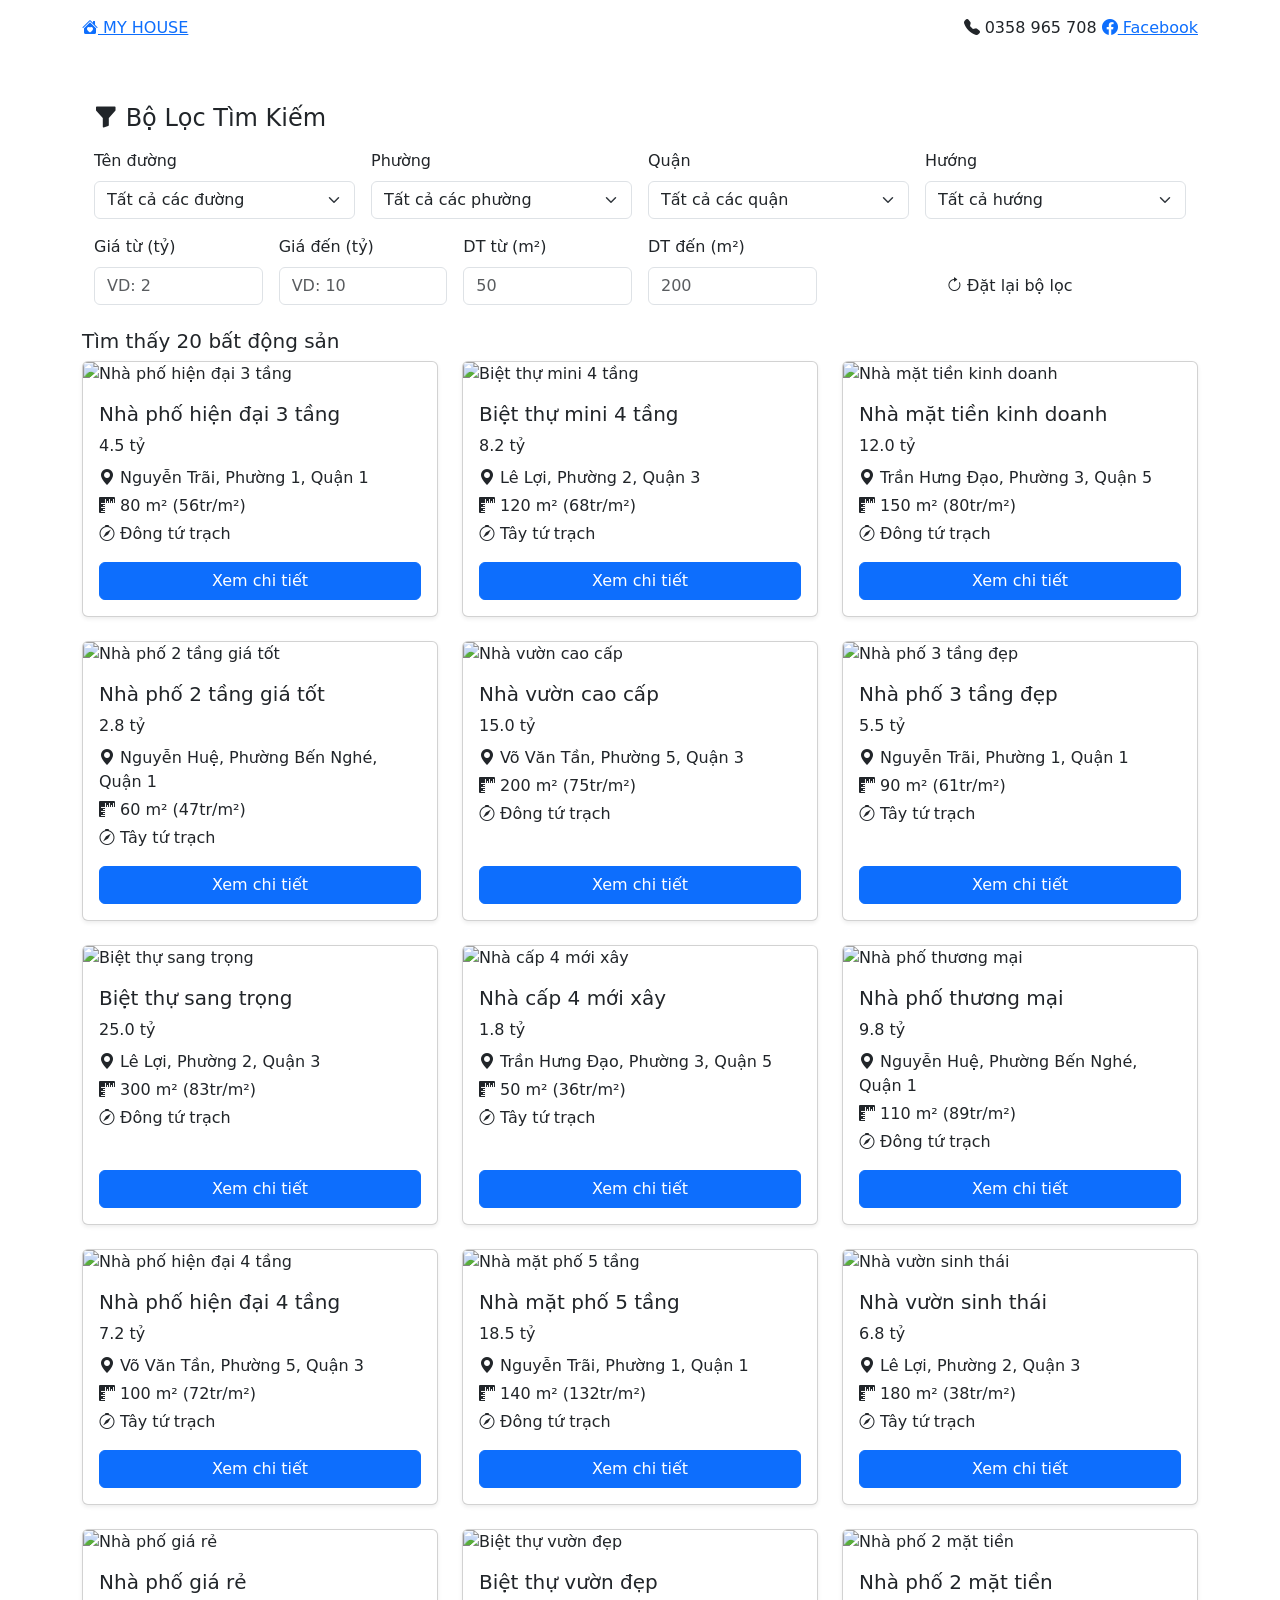
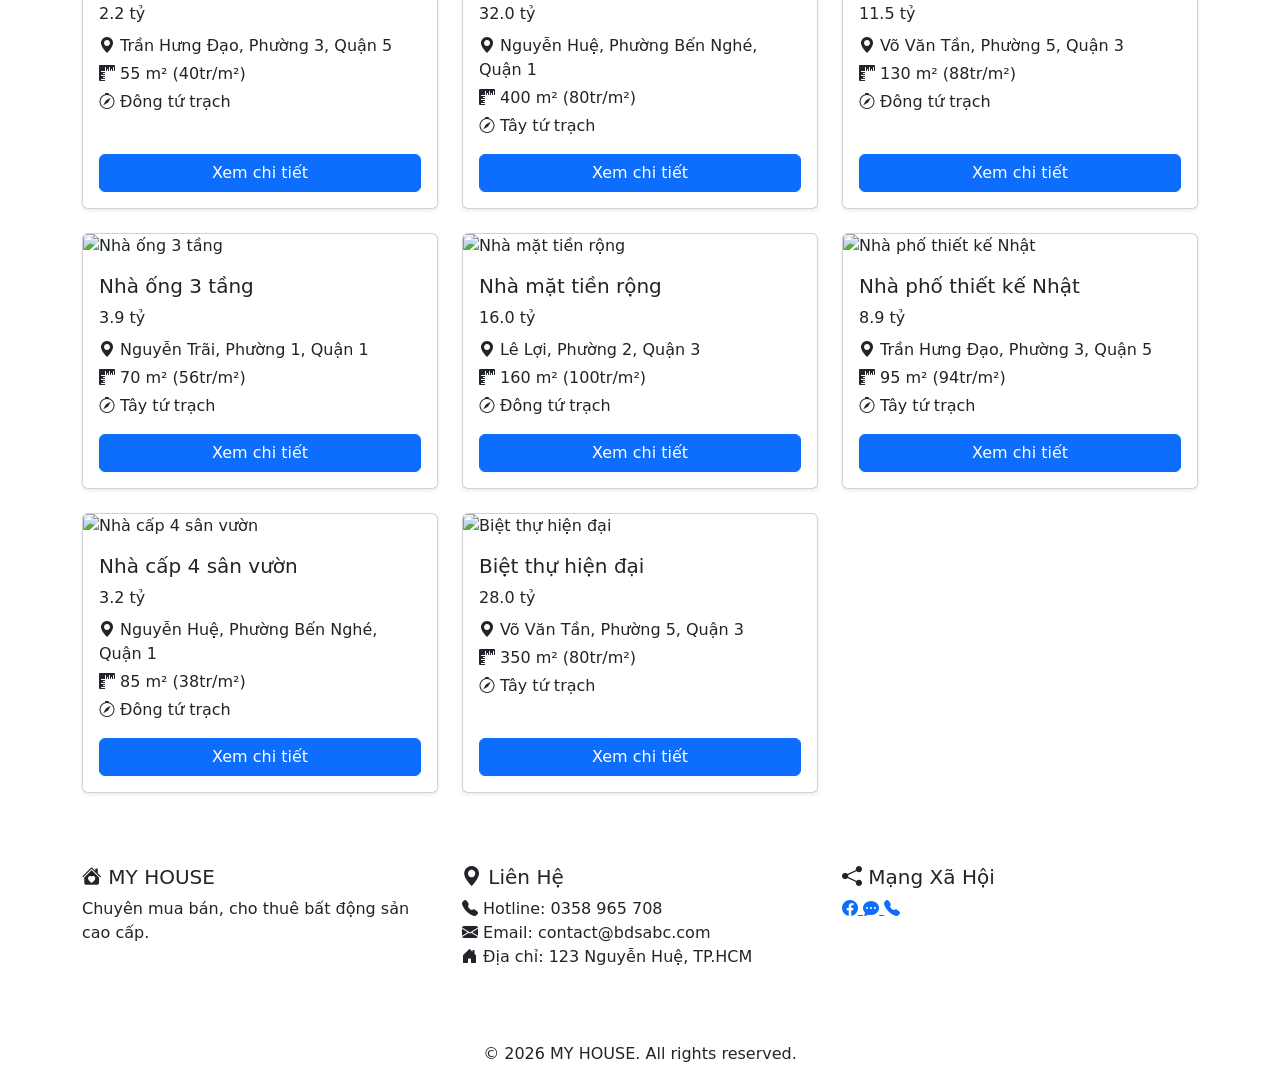
==== index.html @ 2e2e3eef "Add files via upload" ====
<!DOCTYPE html>
<html lang="vi">
<head>
  <meta charset="UTF-8">
  <meta name="viewport" content="width=device-width, initial-scale=1.0">
  <title>Trang Bất Động Sản - Mua Bán Nhà Đất Uy Tín</title>
  <meta name="description" content="Website bất động sản chuyên mua bán nhà đất, biệt thự, nhà phố cao cấp">
 
  <!-- Bootstrap CSS -->
  <link href="https://cdn.jsdelivr.net/npm/bootstrap@5.3.0/dist/css/bootstrap.min.css" rel="stylesheet">
  <!-- Bootstrap Icons -->
  <link rel="stylesheet" href="https://cdn.jsdelivr.net/npm/bootstrap-icons@1.11.0/font/bootstrap-icons.css">
  <!-- Custom CSS -->
  <link rel="stylesheet" href="css/style.css">
 
  <!-- Google Fonts -->
  <link rel="preconnect" href="https://fonts.googleapis.com">
  <link rel="preconnect" href="https://fonts.gstatic.com" crossorigin>
  <link href="https://fonts.googleapis.com/css2?family=Inter:wght@400;600;700&display=swap" rel="stylesheet">
</head>
<body>

  <!-- Header -->
  <header class="site-header py-3">
    <div class="container">
      <div class="d-flex justify-content-between align-items-center flex-wrap">
        <a href="index.html" class="logo">
          <i class="bi bi-house-heart-fill"></i> MY HOUSE
        </a>
        <div class="contact-info">
          <span class="phone">
            <i class="bi bi-telephone-fill"></i> 0358 965 708
          </span>
          <a href="https://facebook.com/bdsabc" target="_blank">
            <i class="bi bi-facebook"></i> Facebook
          </a>
        </div>
      </div>
    </div>
  </header>

  <!-- Main Content -->
  <main class="container my-5">
   
    <!-- Filter Section -->
    <section class="filter-section">
      <div class="container">
        <h4 class="mb-3"><i class="bi bi-funnel-fill"></i> Bộ Lọc Tìm Kiếm</h4>
        <div class="row g-3">
          <div class="col-12 col-md-6 col-lg-3">
            <label class="form-label">Tên đường</label>
            <select id="filterStreet" class="form-select">
              <option value="">Tất cả các đường</option>
            </select>
          </div>
          <div class="col-12 col-md-6 col-lg-3">
            <label class="form-label">Phường</label>
            <select id="filterWard" class="form-select">
              <option value="">Tất cả các phường</option>
            </select>
          </div>
          <div class="col-12 col-md-6 col-lg-3">
            <label class="form-label">Quận</label>
            <select id="filterDistrict" class="form-select">
              <option value="">Tất cả các quận</option>
            </select>
          </div>
          <div class="col-12 col-md-6 col-lg-3">
            <label class="form-label">Hướng</label>
            <select id="direction" class="form-select">
              <option value="">Tất cả hướng</option>
              <option value="Đông tứ trạch">Đông tứ trạch</option>
              <option value="Tây tứ trạch">Tây tứ trạch</option>
            </select>
          </div>
          <div class="col-6 col-md-3 col-lg-2">
            <label class="form-label">Giá từ (tỷ)</label>
            <input id="minPrice" type="number" class="form-control" placeholder="VD: 2" min="0" step="0.1">
          </div>
          <div class="col-6 col-md-3 col-lg-2">
            <label class="form-label">Giá đến (tỷ)</label>
            <input id="maxPrice" type="number" class="form-control" placeholder="VD: 10" min="0" step="0.1">
          </div>
          <div class="col-6 col-md-3 col-lg-2">
            <label class="form-label">DT từ (m²)</label>
            <input id="minArea" type="number" class="form-control" placeholder="50" min="0">
          </div>
          <div class="col-6 col-md-3 col-lg-2">
            <label class="form-label">DT đến (m²)</label>
            <input id="maxArea" type="number" class="form-control" placeholder="200" min="0">
          </div>
          <div class="col-12 col-md-12 col-lg-4 d-flex align-items-end">
            <button id="resetBtn" class="btn btn-reset w-100">
              <i class="bi bi-arrow-clockwise"></i> Đặt lại bộ lọc
            </button>
          </div>
        </div>
      </div>
    </section>

    <!-- Result Count -->
    <div class="result-count mt-4">
      <h5 id="resultCount">Tìm thấy 20 bất động sản</h5>
    </div>

    <!-- Property List -->
    <section id="propertyList" class="row">
      <!-- Cards will be rendered here by JavaScript -->
    </section>

  </main>

  <!-- Modal Chi Tiết Bất Động Sản -->
  <div class="modal fade" id="propertyModal" tabindex="-1" aria-labelledby="propertyModalLabel" aria-hidden="true">
    <div class="modal-dialog modal-xl modal-dialog-scrollable">
      <div class="modal-content">
        <div class="modal-header">
          <h5 class="modal-title" id="propertyModalLabel">Chi Tiết Bất Động Sản</h5>
          <button type="button" class="btn-close" data-bs-dismiss="modal" aria-label="Close"></button>
        </div>
        <div class="modal-body">
          <div id="modalPropertyDetail">
            <!-- Content will be loaded here by JavaScript -->
          </div>
        </div>
      </div>
    </div>
  </div>

  <!-- Footer -->
  <footer class="site-footer">
    <div class="container">
      <div class="row">
        <div class="col-md-4 mb-4">
          <h5><i class="bi bi-house-heart-fill"></i> MY HOUSE </h5>
          <p>Chuyên mua bán, cho thuê bất động sản cao cấp.</p>
        </div>
        <div class="col-md-4 mb-4">
          <h5><i class="bi bi-geo-alt-fill"></i> Liên Hệ</h5>
          <p>
            <i class="bi bi-telephone-fill"></i> Hotline: 0358 965 708<br>
            <i class="bi bi-envelope-fill"></i> Email: contact@bdsabc.com<br>
            <i class="bi bi-house-door-fill"></i> Địa chỉ: 123 Nguyễn Huệ, TP.HCM
          </p>
        </div>
        <div class="col-md-4 mb-4">
          <h5><i class="bi bi-share-fill"></i> Mạng Xã Hội</h5>
          <div class="social-links">
            <a href="https://facebook.com/bdsabc" target="_blank" title="Facebook">
              <i class="bi bi-facebook"></i>
            </a>
            <a href="https://zalo.me/0358965708" target="_blank" title="Zalo">
              <i class="bi bi-chat-dots-fill"></i>
            </a>
            <a href="tel:0358965708" title="Gọi ngay">
              <i class="bi bi-telephone-fill"></i>
            </a>
          </div>
        </div>
      </div>
      <hr style="border-color: rgba(255,255,255,0.1)">
      <div class="text-center mt-3">
        <p>&copy; 2026 MY HOUSE. All rights reserved.</p>
      </div>
    </div>
  </footer>

  <!-- Bootstrap JS -->
  <script src="https://cdn.jsdelivr.net/npm/bootstrap@5.3.0/dist/js/bootstrap.bundle.min.js"></script>
  <!-- Theme Switcher -->
  <script src="js/theme.js"></script>
  <!-- Contact Info -->
  <script src="js/contact.js"></script>
  <!-- Data -->
  <script src="js/data.js"></script>
  <!-- App Logic -->
  <script src="js/app.js"></script>

</body>
</html>
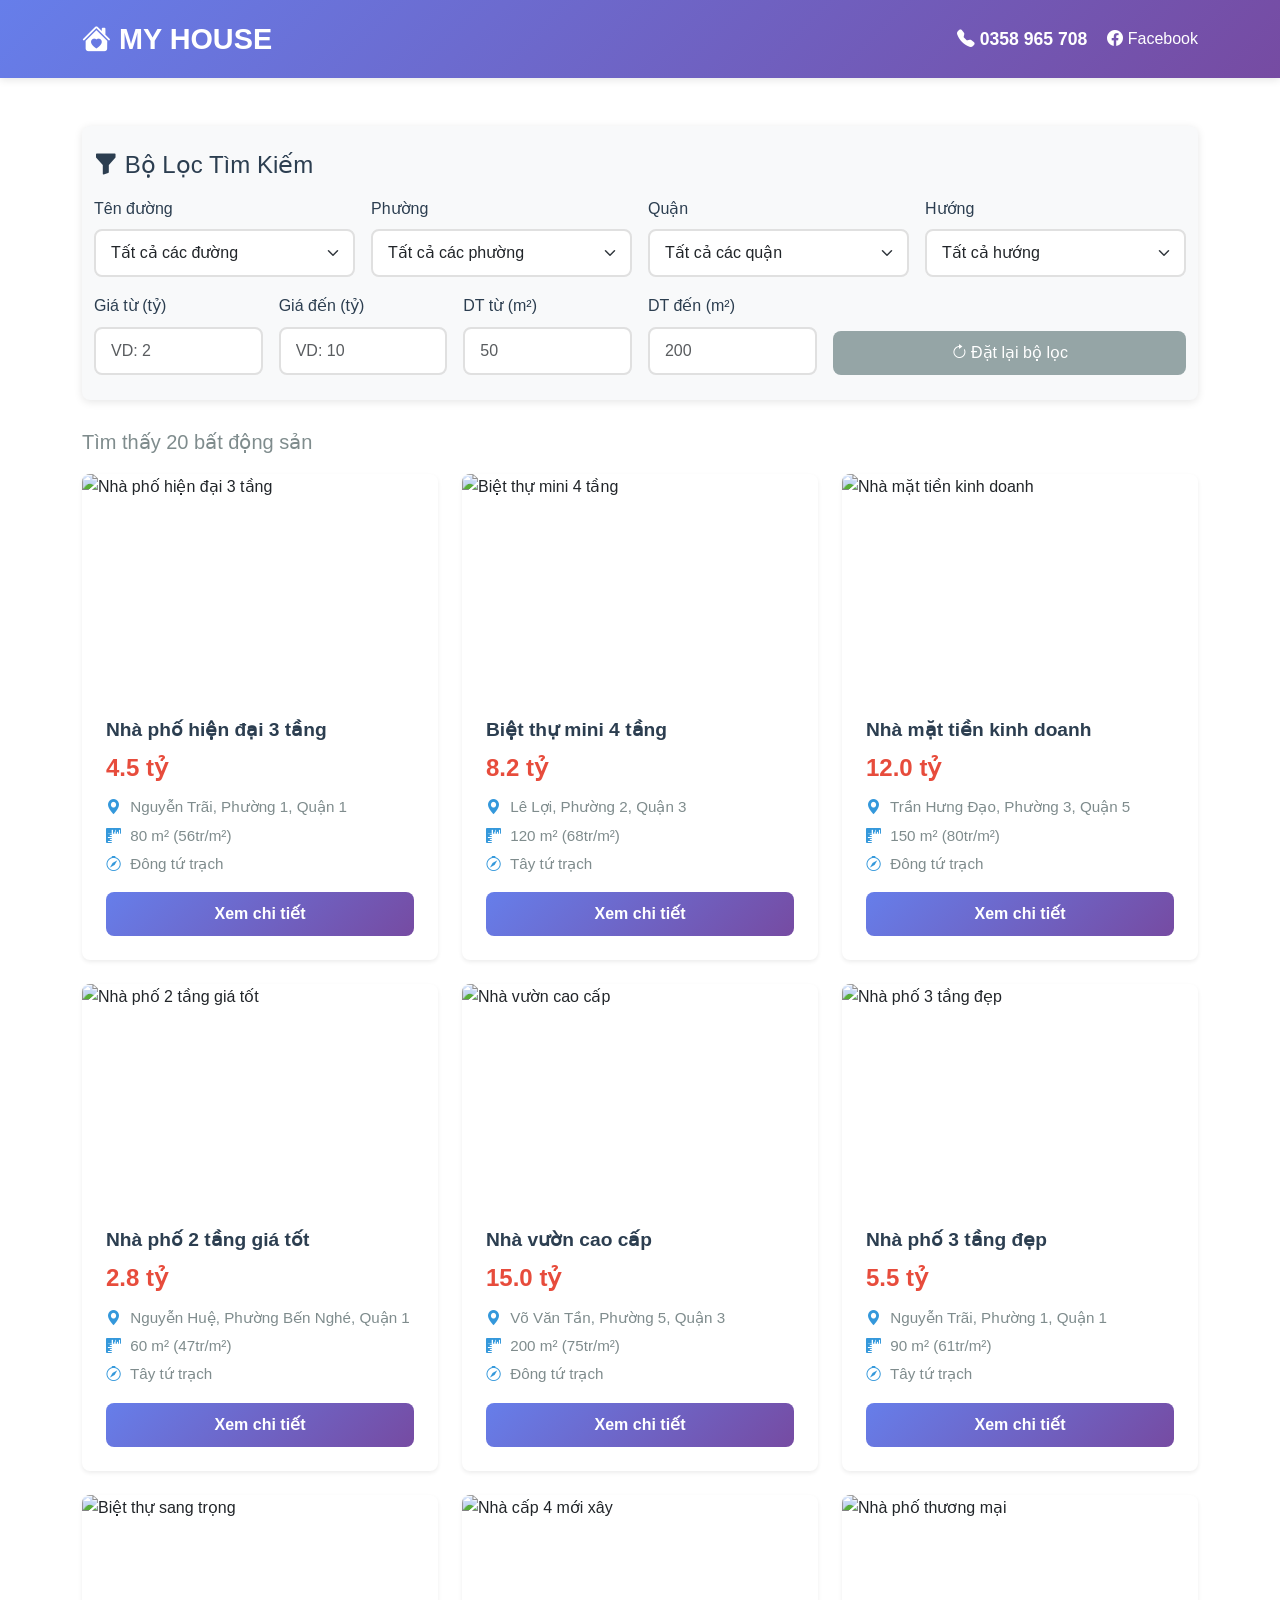
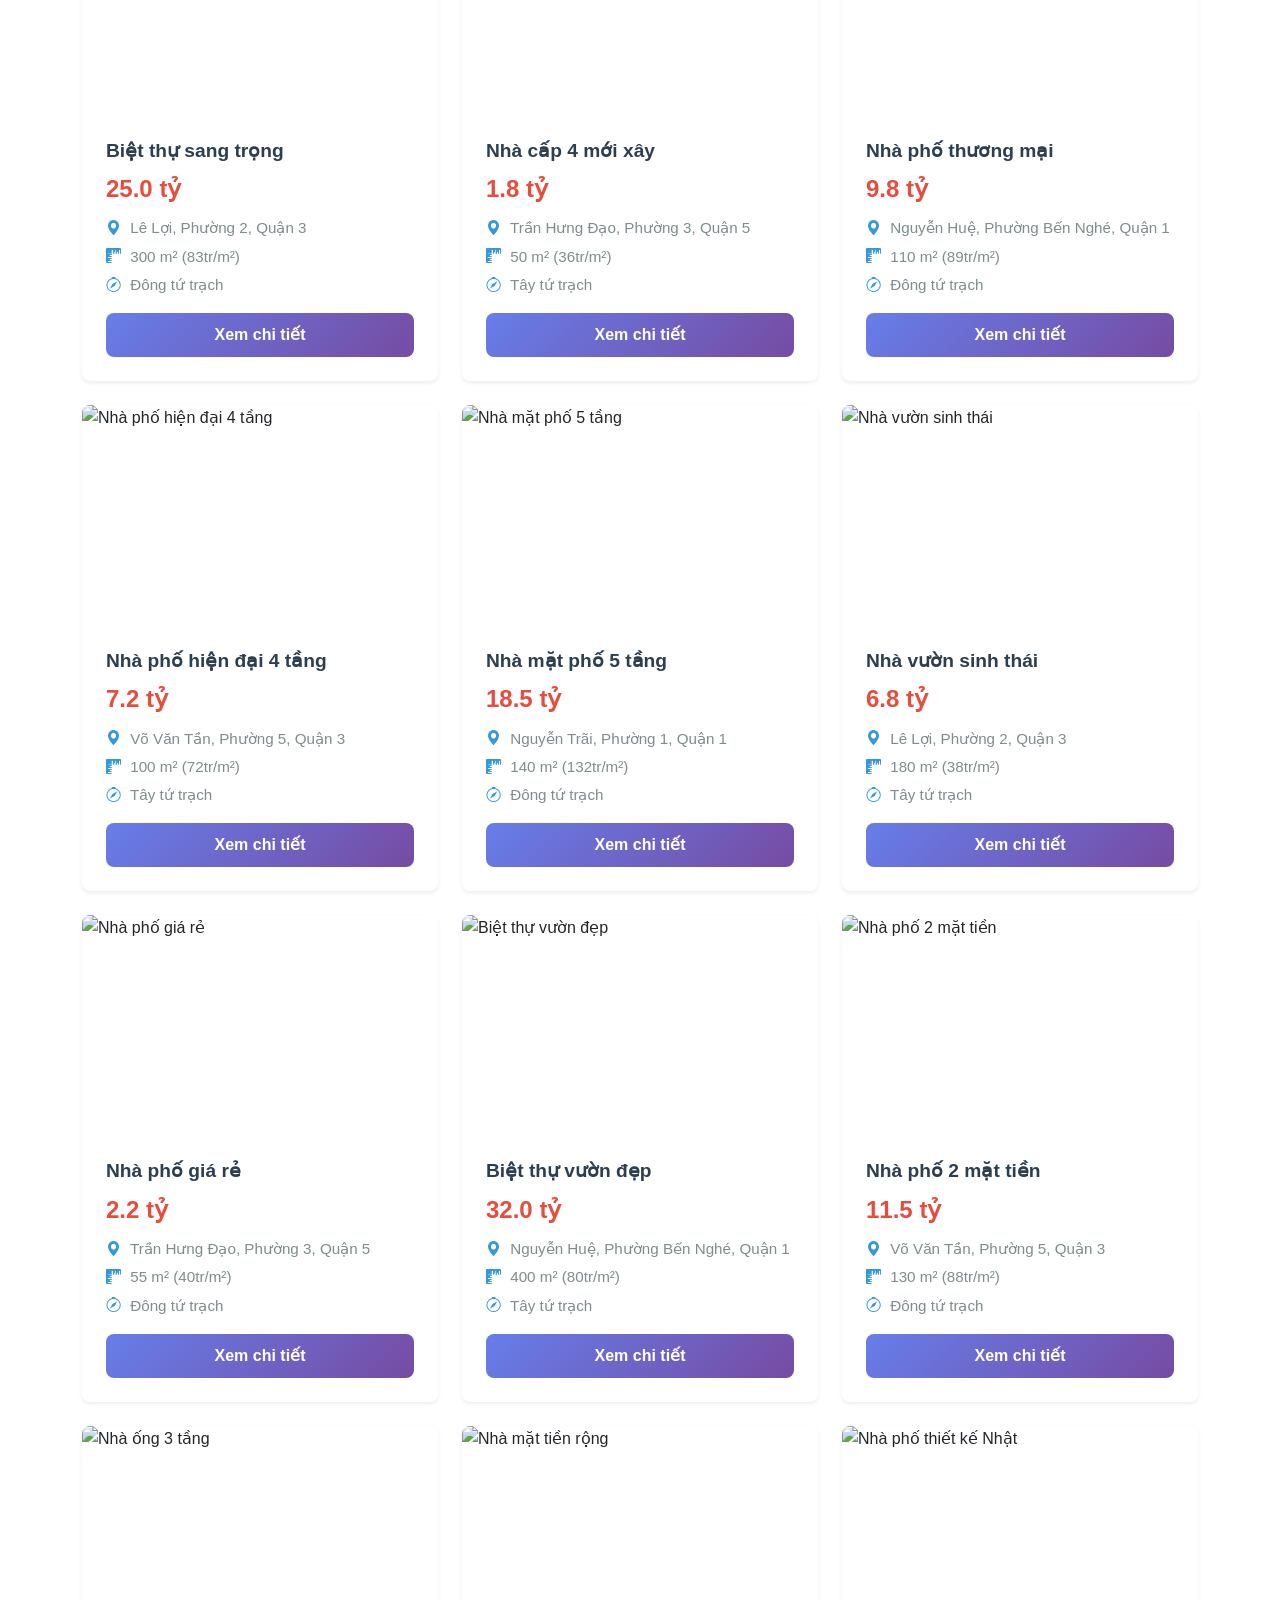
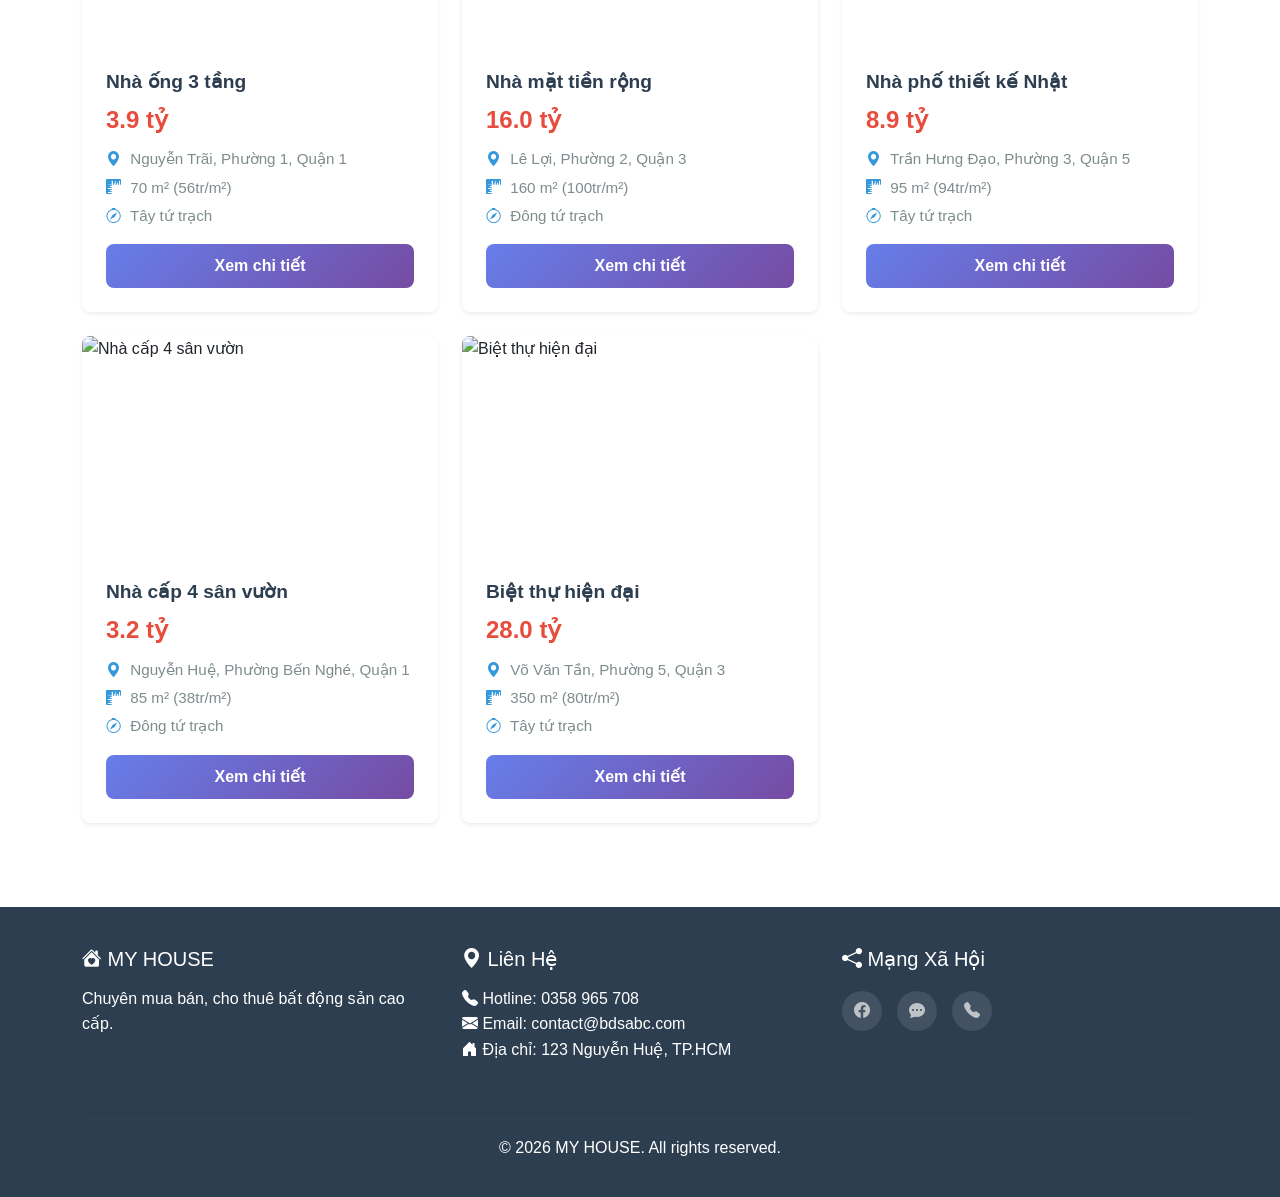
==== commit 0778dfa7: "Modify contact details and social links in index.html Updated contact information and links in the h" ====
--- a/index.html
+++ b/index.html
@@ -31,7 +31,7 @@
           <span class="phone">
             <i class="bi bi-telephone-fill"></i> 0358 965 708
           </span>
-          <a href="https://facebook.com/bdsabc" target="_blank">
+          <a href="https://www.facebook.com/cong.nguyen.746942" target="_blank">
             <i class="bi bi-facebook"></i> Facebook
           </a>
         </div>
@@ -146,7 +146,7 @@
         <div class="col-md-4 mb-4">
           <h5><i class="bi bi-share-fill"></i> Mạng Xã Hội</h5>
           <div class="social-links">
-            <a href="https://facebook.com/bdsabc" target="_blank" title="Facebook">
+            <a href="https://www.facebook.com/cong.nguyen.746942" target="_blank" title="Facebook">
               <i class="bi bi-facebook"></i>
             </a>
             <a href="https://zalo.me/0358965708" target="_blank" title="Zalo">
--- a/css/style.css
+++ b/css/style.css
@@ -0,0 +1,431 @@
+/* Global Styles */
+:root {
+  --primary-color: #3498db;
+  --secondary-color: #2c3e50;
+  --light-bg: #f8f9fa;
+  --text-dark: #2c3e50;
+  --text-light: #7f8c8d;
+  --border-radius: 8px;
+  --shadow: 0 2px 8px rgba(0,0,0,0.1);
+  --shadow-hover: 0 4px 16px rgba(0,0,0,0.15);
+}
+
+* {
+  margin: 0;
+  padding: 0;
+  box-sizing: border-box;
+}
+
+body {
+  font-family: 'Inter', 'Roboto', 'Segoe UI', sans-serif;
+  color: var(--text-dark);
+  background-color: #fff;
+  line-height: 1.6;
+}
+
+/* Header */
+.site-header {
+  background: linear-gradient(135deg, #667eea 0%, #764ba2 100%);
+  color: white;
+  box-shadow: var(--shadow);
+}
+
+.site-header .logo {
+  font-size: 1.8rem;
+  font-weight: 700;
+  color: white;
+  text-decoration: none;
+}
+
+.site-header .contact-info {
+  display: flex;
+  align-items: center;
+  gap: 20px;
+}
+
+.site-header .contact-info a {
+  color: white;
+  text-decoration: none;
+  transition: opacity 0.3s;
+}
+
+.site-header .contact-info a:hover {
+  opacity: 0.8;
+}
+
+.site-header .phone {
+  font-weight: 600;
+  font-size: 1.1rem;
+}
+
+/* Filter Section */
+.filter-section {
+  background-color: var(--light-bg);
+  padding: 25px 0;
+  border-radius: var(--border-radius);
+  margin-bottom: 30px;
+  box-shadow: var(--shadow);
+}
+
+.filter-section .form-control,
+.filter-section .form-select {
+  border-radius: var(--border-radius);
+  border: 2px solid #e0e0e0;
+  padding: 10px 15px;
+  transition: border-color 0.3s;
+}
+
+.filter-section .form-control:focus,
+.filter-section .form-select:focus {
+  border-color: var(--primary-color);
+  box-shadow: 0 0 0 0.2rem rgba(52, 152, 219, 0.25);
+}
+
+/* Property Cards */
+.property-card {
+  border: none;
+  border-radius: var(--border-radius);
+  overflow: hidden;
+  transition: transform 0.3s, box-shadow 0.3s;
+  cursor: pointer;
+}
+
+.property-card:hover {
+  transform: translateY(-5px);
+  box-shadow: var(--shadow-hover);
+}
+
+.property-img {
+  height: 220px;
+  object-fit: cover;
+  transition: transform 0.3s;
+}
+
+.property-card:hover .property-img {
+  transform: scale(1.05);
+}
+
+.property-card .card-body {
+  padding: 1.5rem;
+}
+
+.property-card .card-title {
+  font-size: 1.2rem;
+  font-weight: 600;
+  color: var(--text-dark);
+  margin-bottom: 0.5rem;
+  overflow: hidden;
+  text-overflow: ellipsis;
+  white-space: nowrap;
+}
+
+.property-card .price {
+  font-size: 1.5rem;
+  font-weight: 700;
+  color: #e74c3c;
+  margin-bottom: 0.5rem;
+}
+
+.property-card .card-text {
+  color: var(--text-light);
+  font-size: 0.95rem;
+}
+
+.property-card .card-text i {
+  color: var(--primary-color);
+  margin-right: 5px;
+}
+
+.property-card .btn-primary {
+  background: linear-gradient(135deg, #667eea 0%, #764ba2 100%);
+  border: none;
+  border-radius: var(--border-radius);
+  padding: 10px 20px;
+  font-weight: 600;
+  transition: transform 0.2s;
+}
+
+.property-card .btn-primary:hover {
+  transform: scale(1.05);
+}
+
+/* Result Count */
+.result-count {
+  font-size: 1.1rem;
+  color: var(--text-light);
+  margin-bottom: 20px;
+}
+
+/* Detail Page */
+.detail-container {
+  max-width: 1000px;
+  margin: 0 auto;
+}
+
+.carousel-item img {
+  height: 500px;
+  object-fit: cover;
+  border-radius: var(--border-radius);
+}
+
+.detail-info {
+  background: var(--light-bg);
+  padding: 30px;
+  border-radius: var(--border-radius);
+  box-shadow: var(--shadow);
+}
+
+.detail-info h1 {
+  color: var(--secondary-color);
+  margin-bottom: 20px;
+}
+
+.detail-price {
+  font-size: 2rem;
+  font-weight: 700;
+  color: #e74c3c;
+  margin-bottom: 20px;
+}
+
+.detail-specs {
+  display: grid;
+  grid-template-columns: repeat(auto-fit, minmax(200px, 1fr));
+  gap: 15px;
+  margin-bottom: 20px;
+}
+
+.spec-item {
+  background: white;
+  padding: 15px;
+  border-radius: var(--border-radius);
+  box-shadow: 0 1px 3px rgba(0,0,0,0.1);
+}
+
+.spec-item strong {
+  color: var(--primary-color);
+  display: block;
+  margin-bottom: 5px;
+}
+
+.contact-box {
+  background: white;
+  padding: 25px;
+  border-radius: var(--border-radius);
+  box-shadow: var(--shadow);
+  margin-top: 30px;
+}
+
+.contact-box h3 {
+  color: var(--secondary-color);
+  margin-bottom: 20px;
+}
+
+.contact-box .btn {
+  margin-right: 10px;
+  margin-bottom: 10px;
+}
+
+/* Footer */
+.site-footer {
+  background-color: var(--secondary-color);
+  color: white;
+  padding: 40px 0 20px;
+  margin-top: 60px;
+}
+
+.site-footer h5 {
+  color: white;
+  margin-bottom: 15px;
+}
+
+.site-footer a {
+  color: #bdc3c7;
+  text-decoration: none;
+  transition: color 0.3s;
+}
+
+.site-footer a:hover {
+  color: white;
+}
+
+.social-links {
+  display: flex;
+  gap: 15px;
+  margin-top: 20px;
+}
+
+.social-links a {
+  display: inline-block;
+  width: 40px;
+  height: 40px;
+  background-color: rgba(255,255,255,0.1);
+  border-radius: 50%;
+  display: flex;
+  align-items: center;
+  justify-content: center;
+  transition: background-color 0.3s;
+}
+
+.social-links a:hover {
+  background-color: rgba(255,255,255,0.2);
+}
+
+/* Modal Styles */
+.modal-xl {
+  max-width: 1200px;
+}
+
+.property-detail .info-group h5 {
+  color: var(--primary-color);
+  font-weight: 600;
+  margin-bottom: 10px;
+}
+
+.property-detail .info-group p {
+  font-size: 1.05rem;
+  color: var(--text-dark);
+  margin-bottom: 0;
+}
+
+.property-detail .price-large {
+  font-size: 2rem;
+  font-weight: 700;
+  color: #e74c3c;
+}
+
+.property-detail .contact-box {
+  position: sticky;
+  top: 20px;
+}
+
+.property-detail .contact-box h5 {
+  color: var(--primary-color);
+  font-weight: 600;
+}
+
+.property-detail .contact-box strong {
+  color: var(--secondary-color);
+}
+
+.property-detail img {
+  cursor: pointer;
+  transition: transform 0.3s ease;
+}
+
+.property-detail img:hover {
+  transform: scale(1.05);
+}
+
+/* Modal Header */
+.modal-header {
+  background: linear-gradient(135deg, #667eea 0%, #764ba2 100%);
+  color: white;
+}
+
+.modal-header .modal-title {
+  font-weight: 600;
+}
+
+.modal-header .btn-close {
+  filter: brightness(0) invert(1);
+}
+
+/* Responsive */
+@media (max-width: 768px) {
+  .site-header .logo {
+    font-size: 1.5rem;
+  }
+ 
+  .site-header .contact-info {
+    flex-direction: column;
+    gap: 10px;
+    text-align: right;
+  }
+ 
+  .carousel-item img {
+    height: 300px;
+  }
+ 
+  .detail-price {
+    font-size: 1.5rem;
+  }
+ 
+  .filter-section {
+    padding: 15px 0;
+  }
+}
+
+@media (max-width: 576px) {
+  .property-card .card-title {
+    font-size: 1rem;
+  }
+ 
+  .property-card .price {
+    font-size: 1.2rem;
+  }
+ 
+  .contact-box .btn {
+    width: 100%;
+    margin-right: 0;
+  }
+}
+
+/* Animations */
+@keyframes fadeIn {
+  from {
+    opacity: 0;
+    transform: translateY(20px);
+  }
+  to {
+    opacity: 1;
+    transform: translateY(0);
+  }
+}
+
+.property-card {
+  animation: fadeIn 0.5s ease-out;
+}
+
+/* Button Styles */
+.btn-reset {
+  background-color: #95a5a6;
+  border: none;
+  color: white;
+  padding: 10px 20px;
+  border-radius: var(--border-radius);
+  transition: background-color 0.3s;
+}
+
+.btn-reset:hover {
+  background-color: #7f8c8d;
+}
+
+.btn-back {
+  background: linear-gradient(135deg, #667eea 0%, #764ba2 100%);
+  border: 2px solid transparent;
+  color: white;
+  padding: 12px 30px;
+  border-radius: var(--border-radius);
+  text-decoration: none;
+  display: inline-block;
+  transition: all 0.3s ease;
+  font-weight: 600;
+  font-size: 1.05rem;
+  box-shadow: 0 2px 8px rgba(102, 126, 234, 0.3);
+}
+
+.btn-back:hover {
+  transform: translateY(-2px);
+  color: white;
+  box-shadow: 0 4px 12px rgba(102, 126, 234, 0.5);
+  background: linear-gradient(135deg, #764ba2 0%, #667eea 100%);
+}
+
+.btn-back i {
+  margin-right: 8px;
+  font-size: 1.2rem;
+  vertical-align: middle;
+}
+.btn-back {
+    color: white !important;
+}
